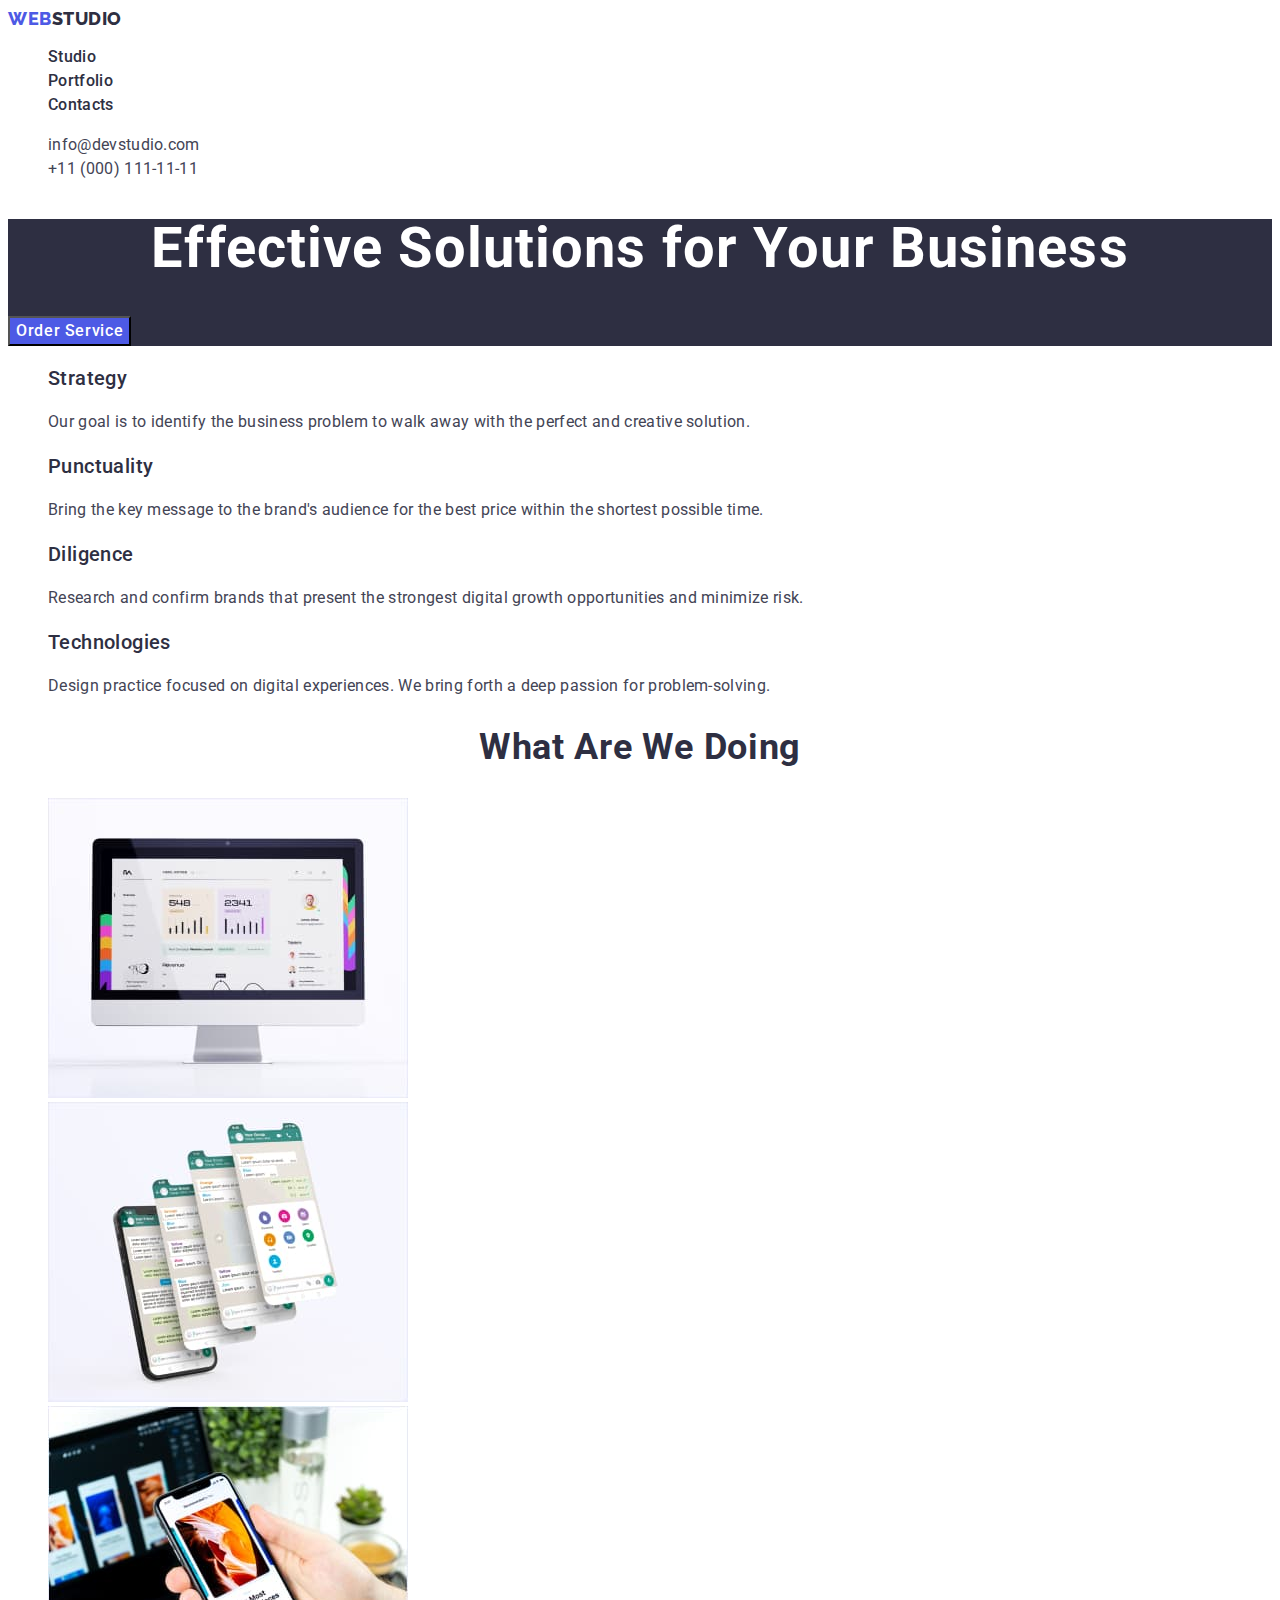
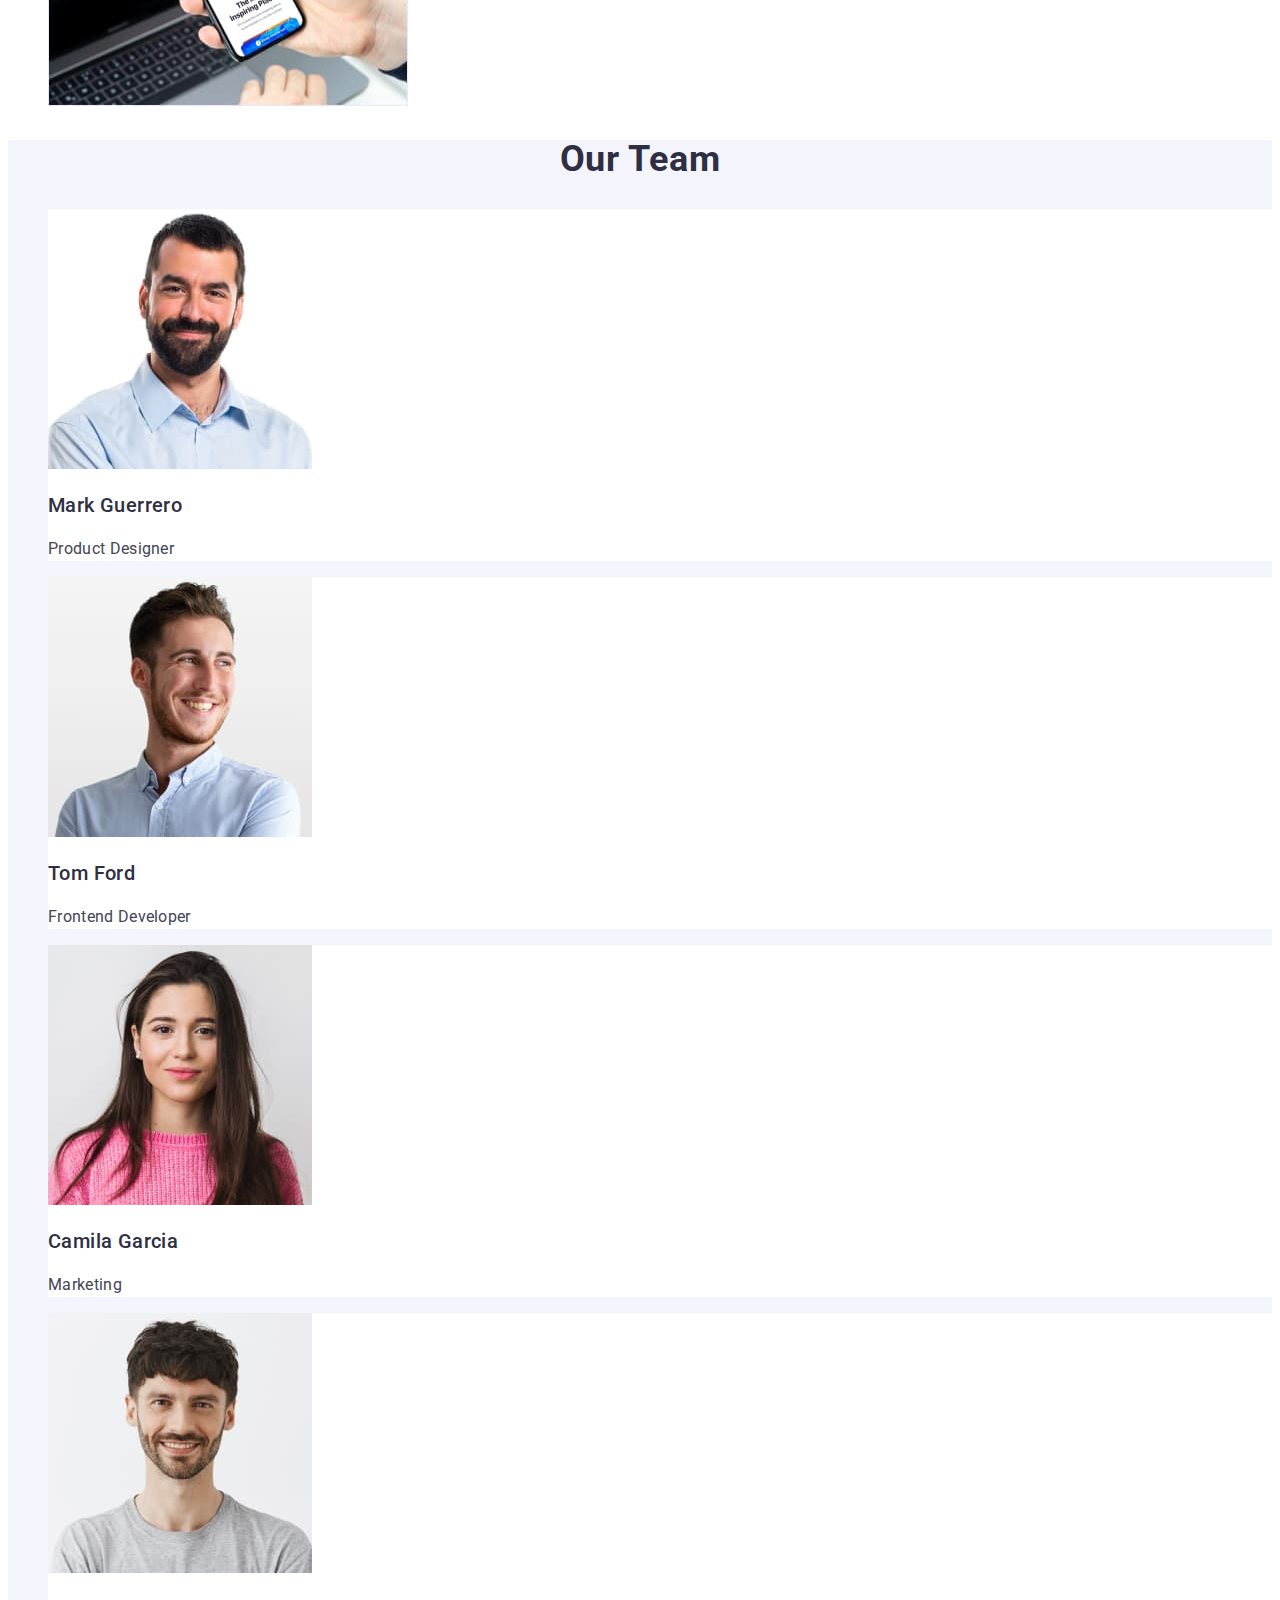
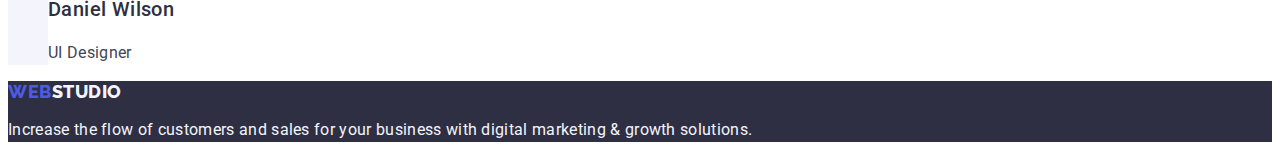
==== index.html @ f7722f1d "Initial commit" ====
<!DOCTYPE html>
<html lang="en">
  <head>
    <meta charset="UTF-8" />
    <meta http-equiv="X-UA-Compatible" content="IE=edge" />
    <meta name="viewport" content="width=device-width, initial-scale=1.0" />
    <title>Document</title>

    <link rel="preconnect" href="https://fonts.googleapis.com" />
    <link rel="preconnect" href="https://fonts.gstatic.com" crossorigin />
    <link
      href="https://fonts.googleapis.com/css2?family=Raleway:wght@800&family=Roboto:wght@400;500;700;900&display=swap"
      rel="stylesheet"
    />

    <link rel="stylesheet" href="./css/style.css" />
  </head>
  <body>
    <!-- header  -->
    <header>
      <nav>
        <!-- logo -->
        <a href="./index.html" class="logo link"
          >Web<span class="logo-header">Studio</span></a
        >
        <ul class="list">
          <li><a href="./index.html" class="menu-item link">Studio</a></li>
          <li>
            <a href="./portfolio.html" class="menu-item link">Portfolio</a>
          </li>
          <li><a href="" class="menu-item link">Contacts</a></li>
        </ul>
      </nav>
      <address class="adress">
        <ul class="list">
          <li class="adress-link">
            <a href="mailto:info@devstudio.com" class="adress-item link"
              >info@devstudio.com</a
            >
          </li>
          <li class="adress-link">
            <a href="tel:+110001111111" class="adress-item link"
              >+11 (000) 111-11-11</a
            >
          </li>
        </ul>
      </address>
    </header>
    <main>
      <!-- hero -->
      <section class="hero">
        <h1 class="hero-title">Effective Solutions for Your Business</h1>
        <button type="button" class="button hero-button">Order Service</button>
      </section>
      <!-- advantages -->
      <section>
        <h2 hidden class="advantages-title">advantages</h2>
        <ul class="list">
          <li class="adv-list-item">
            <h3 class="adv-title">Strategy</h3>
            <p class="adv-description">
              Our goal is to identify the business problem to walk away with the
              perfect and creative solution.
            </p>
          </li>
          <li class="adv-list-item">
            <h3 class="adv-title">Punctuality</h3>
            <p class="adv-description">
              Bring the key message to the brand's audience for the best price
              within the shortest possible time.
            </p>
          </li>
          <li class="adv-list-item">
            <h3 class="adv-title">Diligence</h3>
            <p class="adv-description">
              Research and confirm brands that present the strongest digital
              growth opportunities and minimize risk.
            </p>
          </li>
          <li class="adv-list-item">
            <h3 class="adv-title">Technologies</h3>
            <p class="adv-description">
              Design practice focused on digital experiences. We bring forth a
              deep passion for problem-solving.
            </p>
          </li>
        </ul>
      </section>
      <!-- work -->
      <section class="work">
        <h2 class="work-title">What are we doing</h2>
        <ul class="list">
          <li><img src="./images/monitor.jpg" alt="monitor" width="360" /></li>
          <li><img src="./images/phone.jpg" alt="phone" width="360" /></li>
          <li>
            <img
              src="./images/leptop-phone.jpg"
              alt="laptop with phone"
              width="360"
            />
          </li>
        </ul>
      </section>
      <!-- team -->
      <section class="team">
        <h2 class="team-title">Our Team</h2>
        <ul class="list">
          <li class="worker">
            <img
              src="./images/guerrero.jpg"
              alt="Product Designer"
              width="264"
            />
            <h3 class="worker-name">Mark Guerrero</h3>
            <p class="post">Product Designer</p>
          </li>
          <li class="worker">
            <img src="./images/ford.jpg" alt="Frontend Developer" width="264" />
            <h3 class="worker-name">Tom Ford</h3>
            <p class="post">Frontend Developer</p>
          </li>
          <li class="worker">
            <img src="./images/garcia.jpg" alt="Marketing" width="264" />
            <h3 class="worker-name">Camila Garcia</h3>
            <p class="post">Marketing</p>
          </li>
          <li class="worker">
            <img src="./images/wilson.jpg" alt="UI Designer" width="264" />
            <h3 class="worker-name">Daniel Wilson</h3>
            <p class="post">UI Designer</p>
          </li>
        </ul>
      </section>
    </main>
    <footer class="footer">
      <a href="./index.html" class="logo link"
        >Web<span class="logo-footer">Studio</span></a
      >
      <p class="footer-desc">
        Increase the flow of customers and sales for your business with digital
        marketing & growth solutions.
      </p>
    </footer>
  </body>
</html>
---- css/style.css ----
/* ----------- basic properties ---------------- */
:root {
  --primary-background-colour: #ffffff;
  --secondary-background-colour: #2e2f42;
  --section-background-colour: #f4f4fd;

  --secondery-text-colour: #2e2f42;

  --white-text-colour: #ffffff;
  --footer-text-colour: #f4f4fd;

  --button-colour: #4d5ae5;
  --accent-colour: #404bbf;
}

body {
  font-family: 'Roboto', sans-serif;
  background-color: var(--primary-background-colour);
  color: #434455;
}
/* ----------- components --------- */
.list {
  list-style: none;
}

.button {
  cursor: pointer;
}

.work-title,
.team-title {
  font-weight: 700;
  font-size: 36px;
  line-height: 1.11;
  letter-spacing: 0.02em;
  text-transform: capitalize;
  text-align: center;

  color: var(--secondery-text-colour);
}
.worker {
  background-color: var(--primary-background-colour);
}

.worker-name,
.name-working {
  font-weight: 500;
  font-size: 20px;
  line-height: 1.2;
  letter-spacing: 0.02em;

  color: var(--secondery-text-colour);
}
.post,
.category-working {
  font-size: 16px;
  line-height: 1.5;
  letter-spacing: 0.02em;
}

/* ----------- header ------------ */

.logo {
  font-family: 'Raleway', sans-serif;
  font-weight: 800;
  font-size: 18px;
  line-height: 1.17;
  letter-spacing: 0.03em;
  text-transform: uppercase;

  color: var(--secondery-text-colour);

  color: var(--button-colour);
}

.link {
  text-decoration: none;
}
.logo-header {
  color: var(--secondery-text-colour);
}

.menu-item {
  font-weight: 500;
  font-size: 16px;
  line-height: 1.5;

  letter-spacing: 0.02em;
  color: var(--secondery-text-colour);
}

.menu-item:hover,
.menu-item:focus {
  color: var(--accent-colour);
}

.adress {
  font-style: normal;
}
.adress-item {
  font-weight: 400;
  font-size: 16px;
  line-height: 1.5;
  letter-spacing: 0.02em;

  color: inherit;
}

.adress-item:hover,
.adress-item:focus {
  color: var(--accent-colour);
}

/* ---------- hero -------------- */
.hero {
  background-color: var(--secondary-background-colour);
}

.hero-title {
  font-weight: 700;
  font-size: 56px;
  line-height: 1.07;
  letter-spacing: 0.02em;
  text-align: center;

  color: var(--white-text-colour);
}
.hero-button:hover,
.hero-button:focus {
  background-color: var(--accent-colour);
}
.hero-button {
  font-family: 'Roboto', sans-serif;
  font-weight: 500;
  font-size: 16px;
  line-height: 1.5;
  letter-spacing: 0.04em;

  color: var(--white-text-colour);
  background-color: var(--button-colour);
}
/* ---------- advantages-------- */
.adv-title {
  font-weight: 500;
  font-size: 20px;
  line-height: 1.2;
  letter-spacing: 0.02em;

  color: var(--secondery-text-colour);
}
.adv-description {
  font-size: 16px;
  line-height: 1.5;
  letter-spacing: 0.02em;
}
/* ---------- our team ----------- */
.team {
  background-color: var(--section-background-colour);
}

/* --------- footer --------- */
.footer {
  background-color: var(--secondary-background-colour);
}
.logo-footer {
  color: var(--footer-text-colour);
}
.footer-desc {
  font-size: 16px;
  line-height: 1.5;
  letter-spacing: 0.02em;

  color: var(--footer-text-colour);
}

/* =========== PORTFOLIO ============= */

/* ---------- filter -------------- */
.filter-button {
  font-family: 'Roboto', sans-serif;
  font-style: normal;
  font-weight: 500;
  font-size: 16px;
  line-height: 1.5;
  letter-spacing: 0.04em;

  color: var(--button-colour);
  background-color: var(--section-background-colour);
}
.filter-button:hover,
.filter-button:focus {
  color: var(--white-text-colour);
  background-color: var(--accent-colour);
}
/* ----------- application ------------ */
.category-working {
  color: #434455;
}
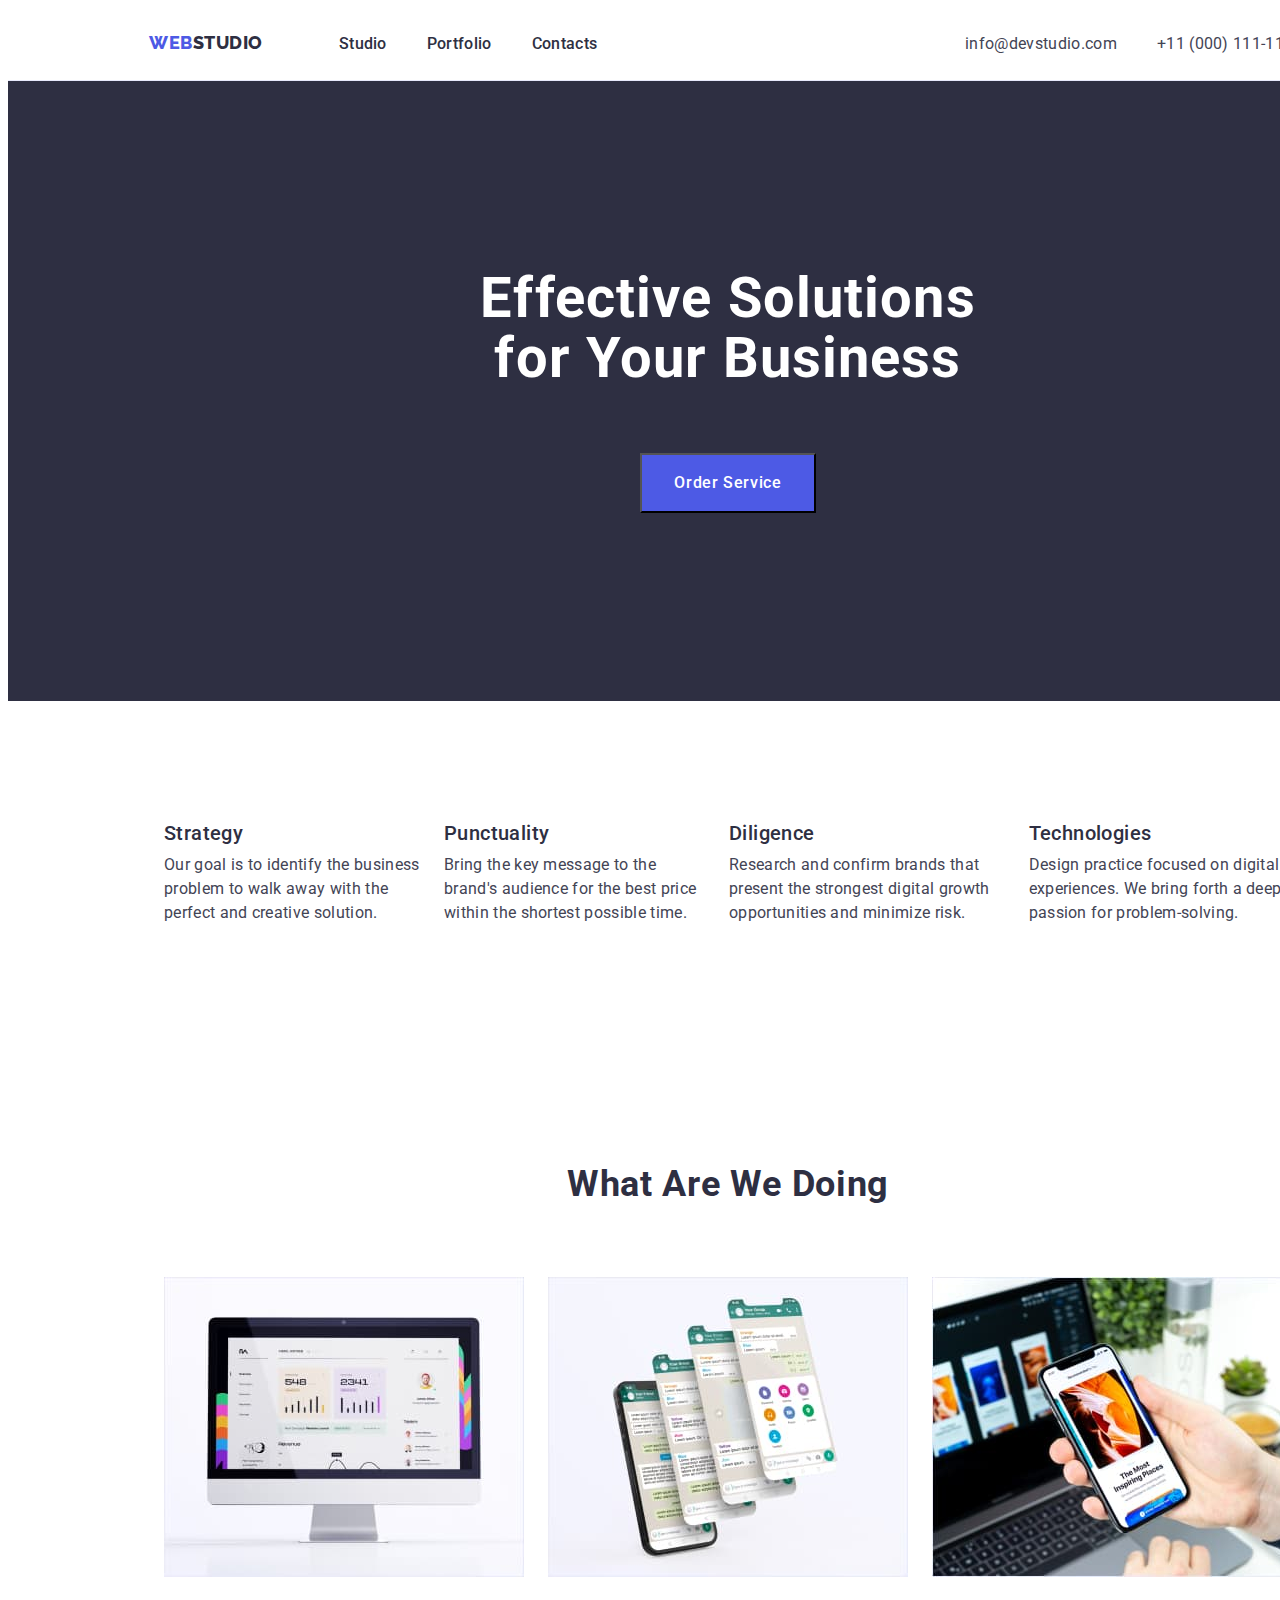
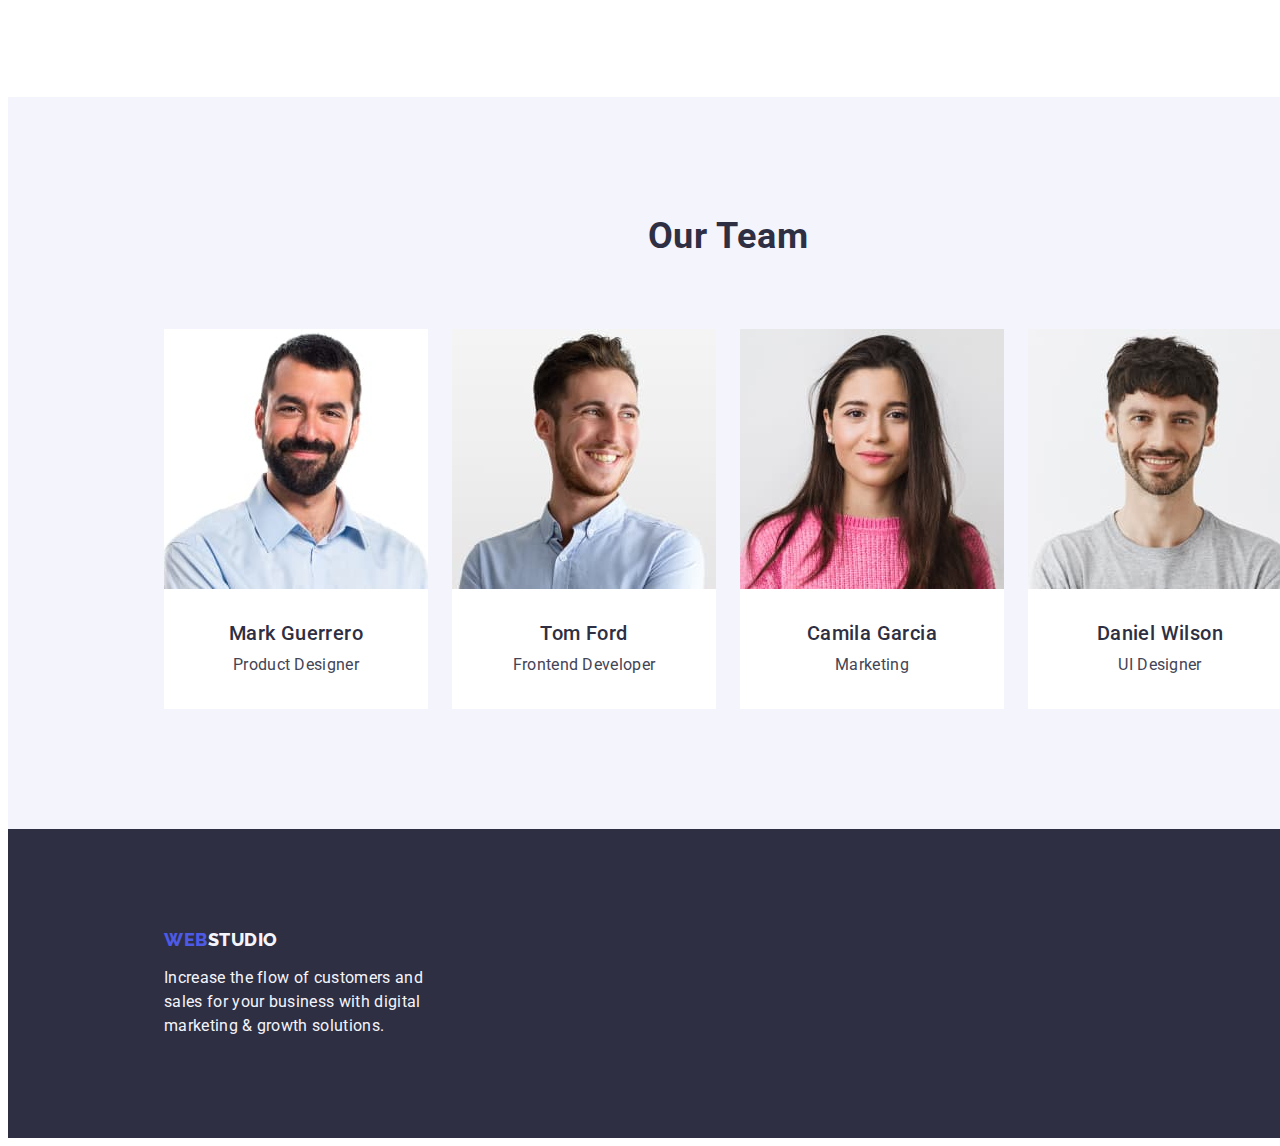
==== commit 6ad9b536: "add css" ====
--- a/index.html
+++ b/index.html
@@ -15,131 +15,167 @@
 
     <link rel="stylesheet" href="./css/style.css" />
   </head>
-  <body>
+  <body class="wrapper">
     <!-- header  -->
-    <header>
-      <nav>
-        <!-- logo -->
-        <a href="./index.html" class="logo link"
-          >Web<span class="logo-header">Studio</span></a
-        >
-        <ul class="list">
-          <li><a href="./index.html" class="menu-item link">Studio</a></li>
-          <li>
-            <a href="./portfolio.html" class="menu-item link">Portfolio</a>
-          </li>
-          <li><a href="" class="menu-item link">Contacts</a></li>
-        </ul>
-      </nav>
-      <address class="adress">
-        <ul class="list">
-          <li class="adress-link">
-            <a href="mailto:info@devstudio.com" class="adress-item link"
-              >info@devstudio.com</a
-            >
-          </li>
-          <li class="adress-link">
-            <a href="tel:+110001111111" class="adress-item link"
-              >+11 (000) 111-11-11</a
-            >
-          </li>
-        </ul>
-      </address>
+    <header class="header-box">
+      <div class="container transform">
+        <nav class="transform">
+          <!-- logo -->
+          <a href="./index.html" class="logo link"
+            >Web<span class="logo-header">Studio</span></a
+          >
+
+          <ul class="list transform">
+            <li class="menu-link">
+              <a href="./index.html" class="menu-item link">Studio</a>
+            </li>
+            <li class="menu-link">
+              <a href="./portfolio.html" class="menu-item link">Portfolio</a>
+            </li>
+            <li class="menu-link">
+              <a href="" class="menu-item link">Contacts</a>
+            </li>
+          </ul>
+        </nav>
+        <address class="adress">
+          <ul class="list transform">
+            <li class="adress-link">
+              <a href="mailto:info@devstudio.com" class="adress-item link"
+                >info@devstudio.com</a
+              >
+            </li>
+            <li class="adress-link">
+              <a href="tel:+110001111111" class="adress-item link"
+                >+11 (000) 111-11-11</a
+              >
+            </li>
+          </ul>
+        </address>
+      </div>
     </header>
     <main>
       <!-- hero -->
       <section class="hero">
-        <h1 class="hero-title">Effective Solutions for Your Business</h1>
-        <button type="button" class="button hero-button">Order Service</button>
+        <div class="hero-box">
+          <h1 class="hero-title">Effective Solutions for Your Business</h1>
+          <button type="button" class="button hero-button">
+            Order Service
+          </button>
+        </div>
       </section>
       <!-- advantages -->
-      <section>
-        <h2 hidden class="advantages-title">advantages</h2>
-        <ul class="list">
-          <li class="adv-list-item">
-            <h3 class="adv-title">Strategy</h3>
-            <p class="adv-description">
-              Our goal is to identify the business problem to walk away with the
-              perfect and creative solution.
-            </p>
-          </li>
-          <li class="adv-list-item">
-            <h3 class="adv-title">Punctuality</h3>
-            <p class="adv-description">
-              Bring the key message to the brand's audience for the best price
-              within the shortest possible time.
-            </p>
-          </li>
-          <li class="adv-list-item">
-            <h3 class="adv-title">Diligence</h3>
-            <p class="adv-description">
-              Research and confirm brands that present the strongest digital
-              growth opportunities and minimize risk.
-            </p>
-          </li>
-          <li class="adv-list-item">
-            <h3 class="adv-title">Technologies</h3>
-            <p class="adv-description">
-              Design practice focused on digital experiences. We bring forth a
-              deep passion for problem-solving.
-            </p>
-          </li>
-        </ul>
+      <section class="section">
+        <div class="container adv">
+          <h2 hidden class="advantages-title">advantages</h2>
+          <ul class="list">
+            <li class="adv-list-item">
+              <h3 class="adv-title">Strategy</h3>
+              <p class="adv-description">
+                Our goal is to identify the business problem to walk away with
+                the perfect and creative solution.
+              </p>
+            </li>
+            <li class="adv-list-item">
+              <h3 class="adv-title">Punctuality</h3>
+              <p class="adv-description">
+                Bring the key message to the brand's audience for the best price
+                within the shortest possible time.
+              </p>
+            </li>
+            <li class="adv-list-item">
+              <h3 class="adv-title">Diligence</h3>
+              <p class="adv-description">
+                Research and confirm brands that present the strongest digital
+                growth opportunities and minimize risk.
+              </p>
+            </li>
+            <li class="adv-list-item">
+              <h3 class="adv-title">Technologies</h3>
+              <p class="adv-description">
+                Design practice focused on digital experiences. We bring forth a
+                deep passion for problem-solving.
+              </p>
+            </li>
+          </ul>
+        </div>
       </section>
       <!-- work -->
-      <section class="work">
-        <h2 class="work-title">What are we doing</h2>
-        <ul class="list">
-          <li><img src="./images/monitor.jpg" alt="monitor" width="360" /></li>
-          <li><img src="./images/phone.jpg" alt="phone" width="360" /></li>
-          <li>
-            <img
-              src="./images/leptop-phone.jpg"
-              alt="laptop with phone"
-              width="360"
-            />
-          </li>
-        </ul>
+      <section class="work section">
+        <div class="container">
+          <h2 class="work-title">What are we doing</h2>
+          <ul class="list transform">
+            <li class="work-item">
+              <img src="./images/monitor.jpg" alt="monitor" width="360" />
+            </li>
+            <li class="work-item">
+              <img src="./images/phone.jpg" alt="phone" width="360" />
+            </li>
+            <li class="work-item">
+              <img
+                src="./images/leptop-phone.jpg"
+                alt="laptop with phone"
+                width="360"
+              />
+            </li>
+          </ul>
+        </div>
       </section>
       <!-- team -->
-      <section class="team">
-        <h2 class="team-title">Our Team</h2>
-        <ul class="list">
-          <li class="worker">
-            <img
-              src="./images/guerrero.jpg"
-              alt="Product Designer"
-              width="264"
-            />
-            <h3 class="worker-name">Mark Guerrero</h3>
-            <p class="post">Product Designer</p>
-          </li>
-          <li class="worker">
-            <img src="./images/ford.jpg" alt="Frontend Developer" width="264" />
-            <h3 class="worker-name">Tom Ford</h3>
-            <p class="post">Frontend Developer</p>
-          </li>
-          <li class="worker">
-            <img src="./images/garcia.jpg" alt="Marketing" width="264" />
-            <h3 class="worker-name">Camila Garcia</h3>
-            <p class="post">Marketing</p>
-          </li>
-          <li class="worker">
-            <img src="./images/wilson.jpg" alt="UI Designer" width="264" />
-            <h3 class="worker-name">Daniel Wilson</h3>
-            <p class="post">UI Designer</p>
-          </li>
-        </ul>
+      <section class="team section">
+        <div class="container">
+          <h2 class="team-title">Our Team</h2>
+          <ul class="list transform">
+            <li class="worker">
+              <img
+                src="./images/guerrero.jpg"
+                alt="Product Designer"
+                width="264"
+              />
+              <div class="worker-box">
+                <h3 class="worker-name">Mark Guerrero</h3>
+                <p class="post">Product Designer</p>
+              </div>
+            </li>
+            <li class="worker">
+              <img
+                src="./images/ford.jpg"
+                alt="Frontend Developer"
+                width="264"
+              />
+              <div class="worker-box">
+                <h3 class="worker-name">Tom Ford</h3>
+                <p class="post">Frontend Developer</p>
+              </div>
+            </li>
+            <li class="worker">
+              <img src="./images/garcia.jpg" alt="Marketing" width="264" />
+              <div class="worker-box">
+                <h3 class="worker-name">Camila Garcia</h3>
+                <p class="post">Marketing</p>
+              </div>
+            </li>
+            <li class="worker">
+              <img src="./images/wilson.jpg" alt="UI Designer" width="264" />
+              <div class="worker-box">
+                <h3 class="worker-name">Daniel Wilson</h3>
+                <p class="post">UI Designer</p>
+              </div>
+            </li>
+          </ul>
+        </div>
       </section>
     </main>
+    <!-- footer -->
     <footer class="footer">
-      <a href="./index.html" class="logo link"
-        >Web<span class="logo-footer">Studio</span></a
-      >
-      <p class="footer-desc">
-        Increase the flow of customers and sales for your business with digital
-        marketing & growth solutions.
-      </p>
+      <div class="footer-box">
+        <a href="./index.html" class="logo link"
+          >Web<span class="logo-footer">Studio</span></a
+        >
+        <p class="footer-desc">
+          Increase the flow of customers and sales for your business with
+          digital marketing & growth solutions.
+        </p>
+      </div>
     </footer>
   </body>
 </html>
--- a/css/style.css
+++ b/css/style.css
@@ -1,16 +1,20 @@
 /* ----------- basic properties ---------------- */
 :root {
+  /* fon color */
   --primary-background-colour: #ffffff;
   --secondary-background-colour: #2e2f42;
   --section-background-colour: #f4f4fd;
 
+  /* text color */
   --secondery-text-colour: #2e2f42;
-
   --white-text-colour: #ffffff;
   --footer-text-colour: #f4f4fd;
 
+  /* button color */
   --button-colour: #4d5ae5;
   --accent-colour: #404bbf;
+
+  --border-color: #e7e9fc;
 }
 
 body {
@@ -18,9 +22,32 @@
   background-color: var(--primary-background-colour);
   color: #434455;
 }
+
+*,
+*::after,
+::before {
+  box-sizing: border-box;
+
+  /* outline: 2px solid coral; */
+}
+
 /* ----------- components --------- */
+h1,
+h2,
+h3,
+p {
+  margin: 0;
+}
 .list {
   list-style: none;
+  padding: 0;
+  margin: 0;
+}
+img {
+  display: block;
+}
+.section {
+  padding: 120px 0;
 }
 
 .button {
@@ -37,6 +64,8 @@
   text-align: center;
 
   color: var(--secondery-text-colour);
+
+  margin-bottom: 72px;
 }
 .worker {
   background-color: var(--primary-background-colour);
@@ -51,6 +80,14 @@
 
   color: var(--secondery-text-colour);
 }
+
+.work-item:not(:last-child),
+.adv-list-item:not(:last-child),
+.worker:not(:last-child),
+.filter-item:not(:last-child) {
+  margin-right: 24px;
+}
+
 .post,
 .category-working {
   font-size: 16px;
@@ -58,7 +95,26 @@
   letter-spacing: 0.02em;
 }
 
+.container {
+  margin: 0 auto;
+  max-width: 1158px;
+  padding: 0 15px;
+}
+
+.wrapper {
+  width: 1440px;
+}
+
+.transform {
+  display: flex;
+
+  flex-wrap: wrap;
+}
+
 /* ----------- header ------------ */
+.header-box > .container {
+  padding: 24px 0;
+}
 
 .logo {
   font-family: 'Raleway', sans-serif;
@@ -111,9 +167,19 @@
   color: var(--accent-colour);
 }
 
+/* frame */
+.header-box {
+  border-bottom: solid 1px var(--border-color);
+}
 /* ---------- hero -------------- */
+
 .hero {
   background-color: var(--secondary-background-colour);
+
+  padding: 188px 472px;
+}
+.hero-box {
+  text-align: center;
 }
 
 .hero-title {
@@ -121,10 +187,10 @@
   font-size: 56px;
   line-height: 1.07;
   letter-spacing: 0.02em;
-  text-align: center;
 
   color: var(--white-text-colour);
 }
+
 .hero-button:hover,
 .hero-button:focus {
   background-color: var(--accent-colour);
@@ -138,6 +204,9 @@
 
   color: var(--white-text-colour);
   background-color: var(--button-colour);
+
+  padding: 16px 32px;
+  margin-top: 64px;
 }
 /* ---------- advantages-------- */
 .adv-title {
@@ -147,30 +216,75 @@
   letter-spacing: 0.02em;
 
   color: var(--secondery-text-colour);
+
+  margin-bottom: 8px;
 }
 .adv-description {
   font-size: 16px;
   line-height: 1.5;
   letter-spacing: 0.02em;
 }
+
+.adv > .list {
+  display: flex;
+}
+
+.adv-list-item {
+  flex-wrap: wrap;
+}
+
+/* ----------- work -------------- */
+
 /* ---------- our team ----------- */
 .team {
   background-color: var(--section-background-colour);
 }
 
+.worker-box {
+  text-align: center;
+  padding: 32px 16px;
+}
+.worker-name {
+  margin-bottom: 8px;
+}
+
 /* --------- footer --------- */
 .footer {
   background-color: var(--secondary-background-colour);
 }
+.footer-box {
+  padding-top: 100px;
+  padding-right: 1020px;
+  padding-bottom: 100px;
+  padding-left: 156px;
+}
+
 .logo-footer {
   color: var(--footer-text-colour);
 }
+.footer-box > .logo {
+  display: block;
+  margin-bottom: 16px;
+}
 .footer-desc {
   font-size: 16px;
   line-height: 1.5;
   letter-spacing: 0.02em;
 
   color: var(--footer-text-colour);
+}
+.header-box .logo {
+  margin-right: 76px;
+}
+.menu-link:not(:last-child) {
+  margin-right: 40px;
+}
+/* adress */
+.adress {
+  margin-left: auto;
+}
+.adress-link:nth-child(1) {
+  margin-right: 40px;
 }
 
 /* =========== PORTFOLIO ============= */
@@ -192,7 +306,43 @@
   color: var(--white-text-colour);
   background-color: var(--accent-colour);
 }
+.filter-button {
+  padding: 12px 24px;
+}
+.filter-box {
+  display: flex;
+  padding: 96px 0 72px 0;
+
+  justify-content: center;
+}
+.filter-box > .list {
+  display: flex;
+}
+
 /* ----------- application ------------ */
+
 .category-working {
   color: #434455;
 }
+
+.card-box {
+  flex-basis: calc(100% / 3);
+}
+.app-cards:not(:nth-child(3n)) {
+  margin-right: 24px;
+}
+.app-cards:not(:nth-last-child(-n + 3)) {
+  margin-bottom: 48px;
+}
+.app-cards {
+  width: 360px;
+}
+.card-content {
+  padding-top: 32px;
+  padding-bottom: 32px;
+  padding-left: 16px;
+  padding: 0 -1px;
+}
+.name-working {
+  margin-bottom: 8px;
+}
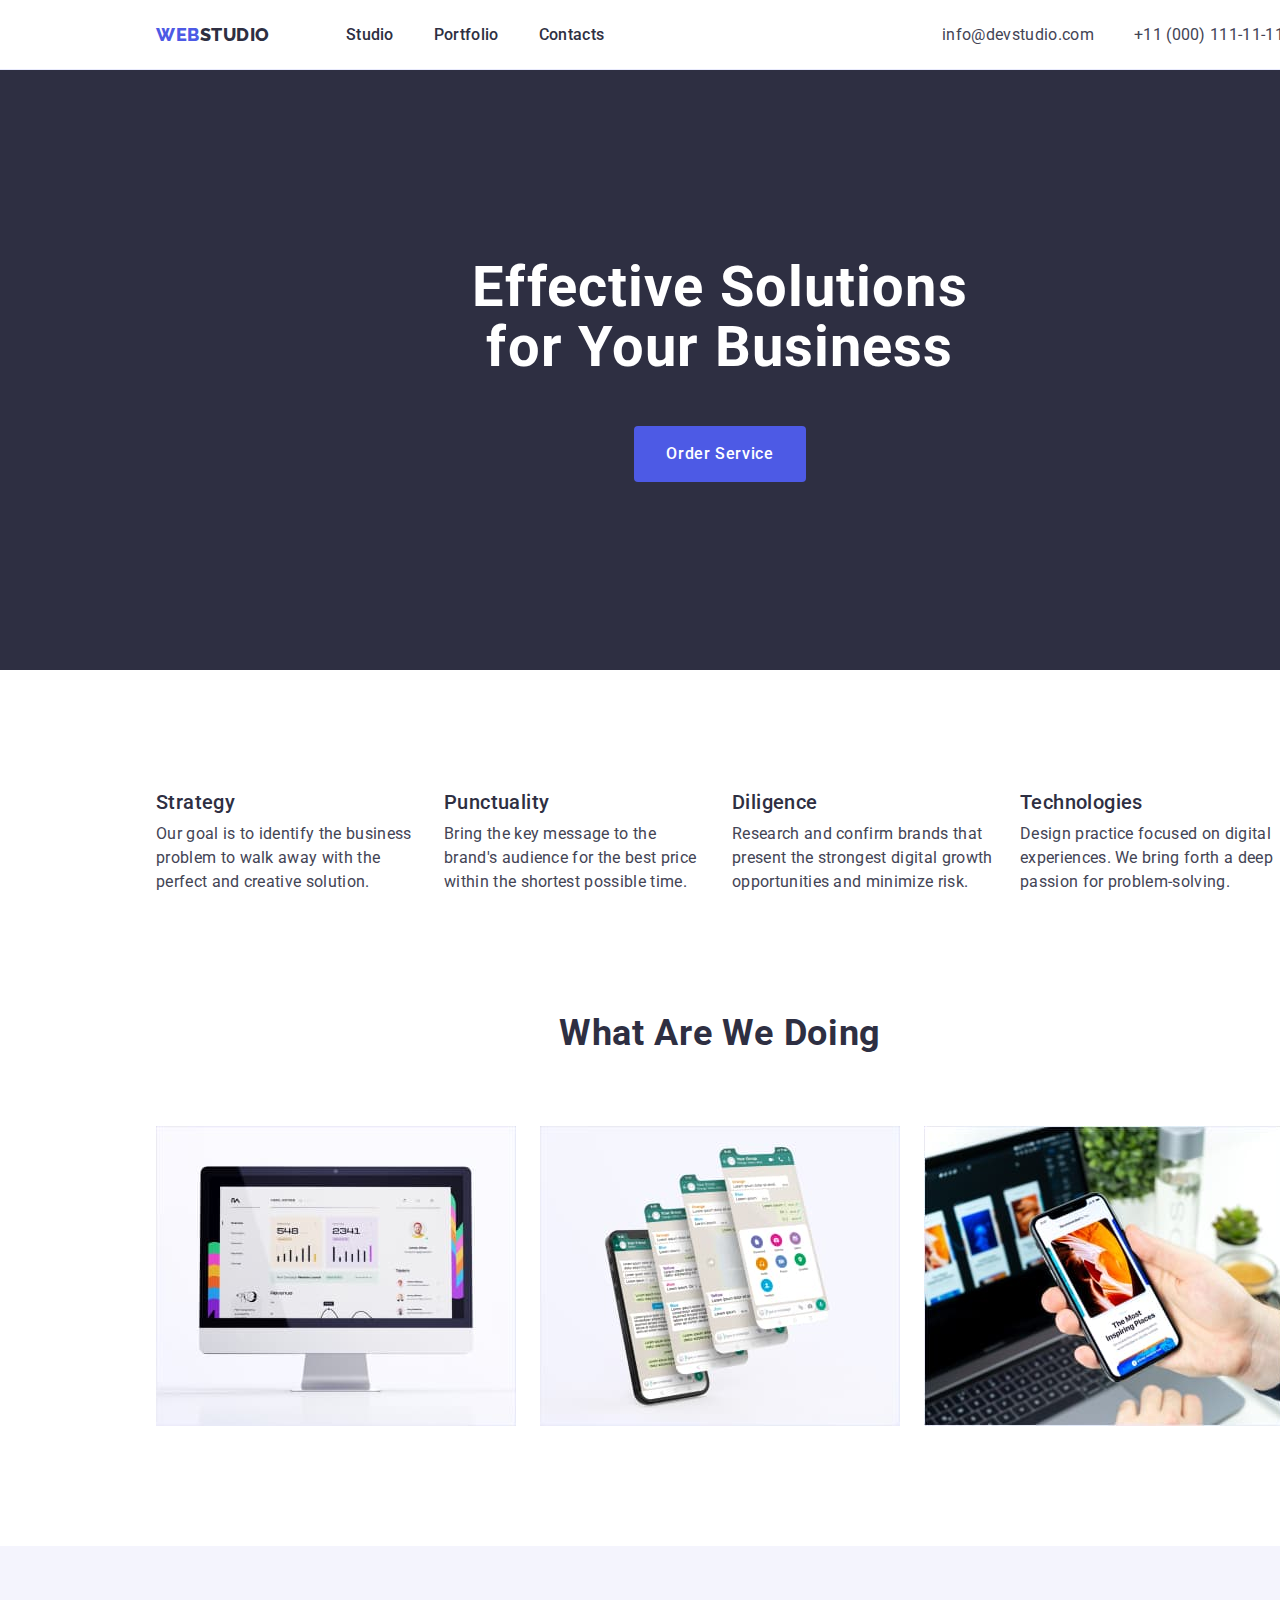
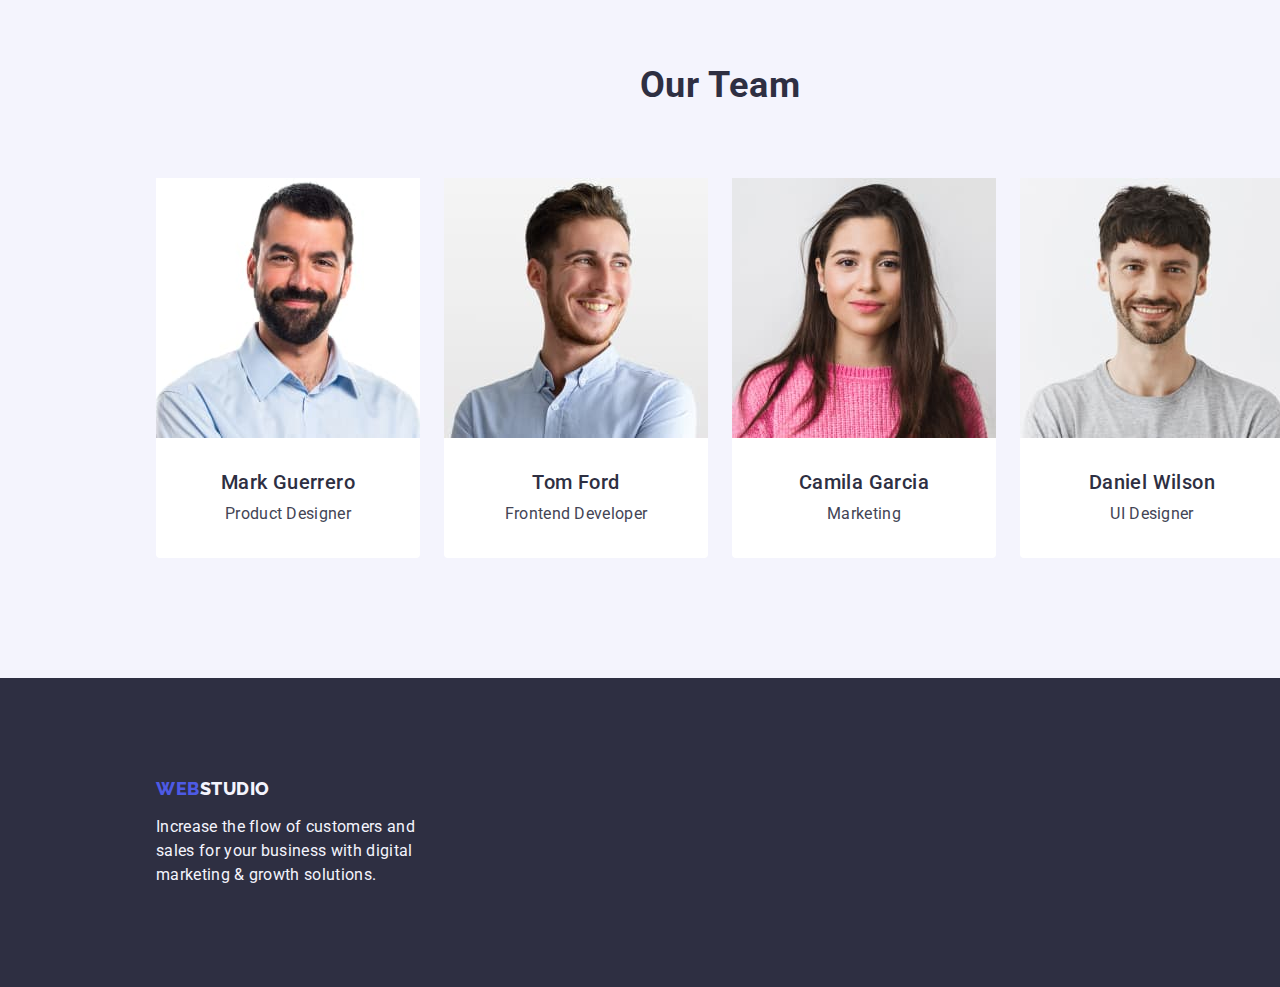
==== commit e11a63a6: "all section" ====
--- a/index.html
+++ b/index.html
@@ -5,6 +5,11 @@
     <meta http-equiv="X-UA-Compatible" content="IE=edge" />
     <meta name="viewport" content="width=device-width, initial-scale=1.0" />
     <title>Document</title>
+    <!-- modern-normolize -->
+    <link
+      rel="stylesheet"
+      href="https://cdnjs.cloudflare.com/ajax/libs/modern-normalize/1.1.0/modern-normalize.min.css"
+    />
 
     <link rel="preconnect" href="https://fonts.googleapis.com" />
     <link rel="preconnect" href="https://fonts.gstatic.com" crossorigin />
@@ -21,7 +26,7 @@
       <div class="container transform">
         <nav class="transform">
           <!-- logo -->
-          <a href="./index.html" class="logo link"
+          <a href="./index.html" class="logo link link-header"
             >Web<span class="logo-header">Studio</span></a
           >
 
@@ -56,7 +61,7 @@
     <main>
       <!-- hero -->
       <section class="hero">
-        <div class="hero-box">
+        <div class="hero-box container">
           <h1 class="hero-title">Effective Solutions for Your Business</h1>
           <button type="button" class="button hero-button">
             Order Service
@@ -124,7 +129,7 @@
       <section class="team section">
         <div class="container">
           <h2 class="team-title">Our Team</h2>
-          <ul class="list transform">
+          <ul class="list list-worker">
             <li class="worker">
               <img
                 src="./images/guerrero.jpg"
@@ -167,8 +172,8 @@
     </main>
     <!-- footer -->
     <footer class="footer">
-      <div class="footer-box">
-        <a href="./index.html" class="logo link"
+      <div class="footer-box container">
+        <a href="./index.html" class="logo link link-footer"
           >Web<span class="logo-footer">Studio</span></a
         >
         <p class="footer-desc">
--- a/css/style.css
+++ b/css/style.css
@@ -24,12 +24,9 @@
 }
 
 *,
-*::after,
-::before {
-  box-sizing: border-box;
 
   /* outline: 2px solid coral; */
-}
+
 
 /* ----------- components --------- */
 h1,
@@ -52,6 +49,7 @@
 
 .button {
   cursor: pointer;
+  border-radius: 4px;
 }
 
 .work-title,
@@ -67,9 +65,6 @@
 
   margin-bottom: 72px;
 }
-.worker {
-  background-color: var(--primary-background-colour);
-}
 
 .worker-name,
 .name-working {
@@ -107,14 +102,12 @@
 
 .transform {
   display: flex;
-
   flex-wrap: wrap;
+
+  align-items: center;
 }
 
 /* ----------- header ------------ */
-.header-box > .container {
-  padding: 24px 0;
-}
 
 .logo {
   font-family: 'Raleway', sans-serif;
@@ -132,6 +125,9 @@
 .link {
   text-decoration: none;
 }
+.link-header {
+  padding: 24px 0;
+}
 .logo-header {
   color: var(--secondery-text-colour);
 }
@@ -149,6 +145,13 @@
 .menu-item:focus {
   color: var(--accent-colour);
 }
+/* adress */
+.adress {
+  margin-left: auto;
+}
+.adress-link:nth-child(1) {
+  margin-right: 40px;
+}
 
 .adress {
   font-style: normal;
@@ -176,7 +179,7 @@
 .hero {
   background-color: var(--secondary-background-colour);
 
-  padding: 188px 472px;
+  padding: 188px 0;
 }
 .hero-box {
   text-align: center;
@@ -189,6 +192,9 @@
   letter-spacing: 0.02em;
 
   color: var(--white-text-colour);
+
+  max-width: 496px;
+  margin: 0 auto;
 }
 
 .hero-button:hover,
@@ -205,8 +211,15 @@
   color: var(--white-text-colour);
   background-color: var(--button-colour);
 
+  display: block;
+  margin: 0 auto;
+  margin-top: 48px;
   padding: 16px 32px;
-  margin-top: 64px;
+
+  min-width: 169px;
+  height: 56px;
+
+  border: none;
 }
 /* ---------- advantages-------- */
 .adv-title {
@@ -230,20 +243,31 @@
 }
 
 .adv-list-item {
-  flex-wrap: wrap;
+  flex-basis: calc((100% - 3 * 24px));
 }
 
 /* ----------- work -------------- */
-
+.work {
+  margin-top: -120px;
+}
 /* ---------- our team ----------- */
 .team {
   background-color: var(--section-background-colour);
 }
+.list-worker {
+  display: flex;
+}
 
 .worker-box {
   text-align: center;
   padding: 32px 16px;
 }
+.worker {
+  background-color: var(--primary-background-colour);
+
+  border-radius: 0 0 4px 4px;
+}
+
 .worker-name {
   margin-bottom: 8px;
 }
@@ -253,12 +277,9 @@
   background-color: var(--secondary-background-colour);
 }
 .footer-box {
-  padding-top: 100px;
-  padding-right: 1020px;
-  padding-bottom: 100px;
-  padding-left: 156px;
-}
-
+  padding: 100px 0;
+  padding-left: 15px;
+}
 .logo-footer {
   color: var(--footer-text-colour);
 }
@@ -272,6 +293,7 @@
   letter-spacing: 0.02em;
 
   color: var(--footer-text-colour);
+  max-width: 264px;
 }
 .header-box .logo {
   margin-right: 76px;
@@ -279,12 +301,8 @@
 .menu-link:not(:last-child) {
   margin-right: 40px;
 }
-/* adress */
-.adress {
-  margin-left: auto;
-}
-.adress-link:nth-child(1) {
-  margin-right: 40px;
+.link-footer {
+  display: inline-block;
 }
 
 /* =========== PORTFOLIO ============= */
@@ -300,6 +318,8 @@
 
   color: var(--button-colour);
   background-color: var(--section-background-colour);
+
+  border: solid var(--border-color);
 }
 .filter-button:hover,
 .filter-button:focus {
@@ -312,6 +332,7 @@
 .filter-box {
   display: flex;
   padding: 96px 0 72px 0;
+  margin-top: -120px;
 
   justify-content: center;
 }
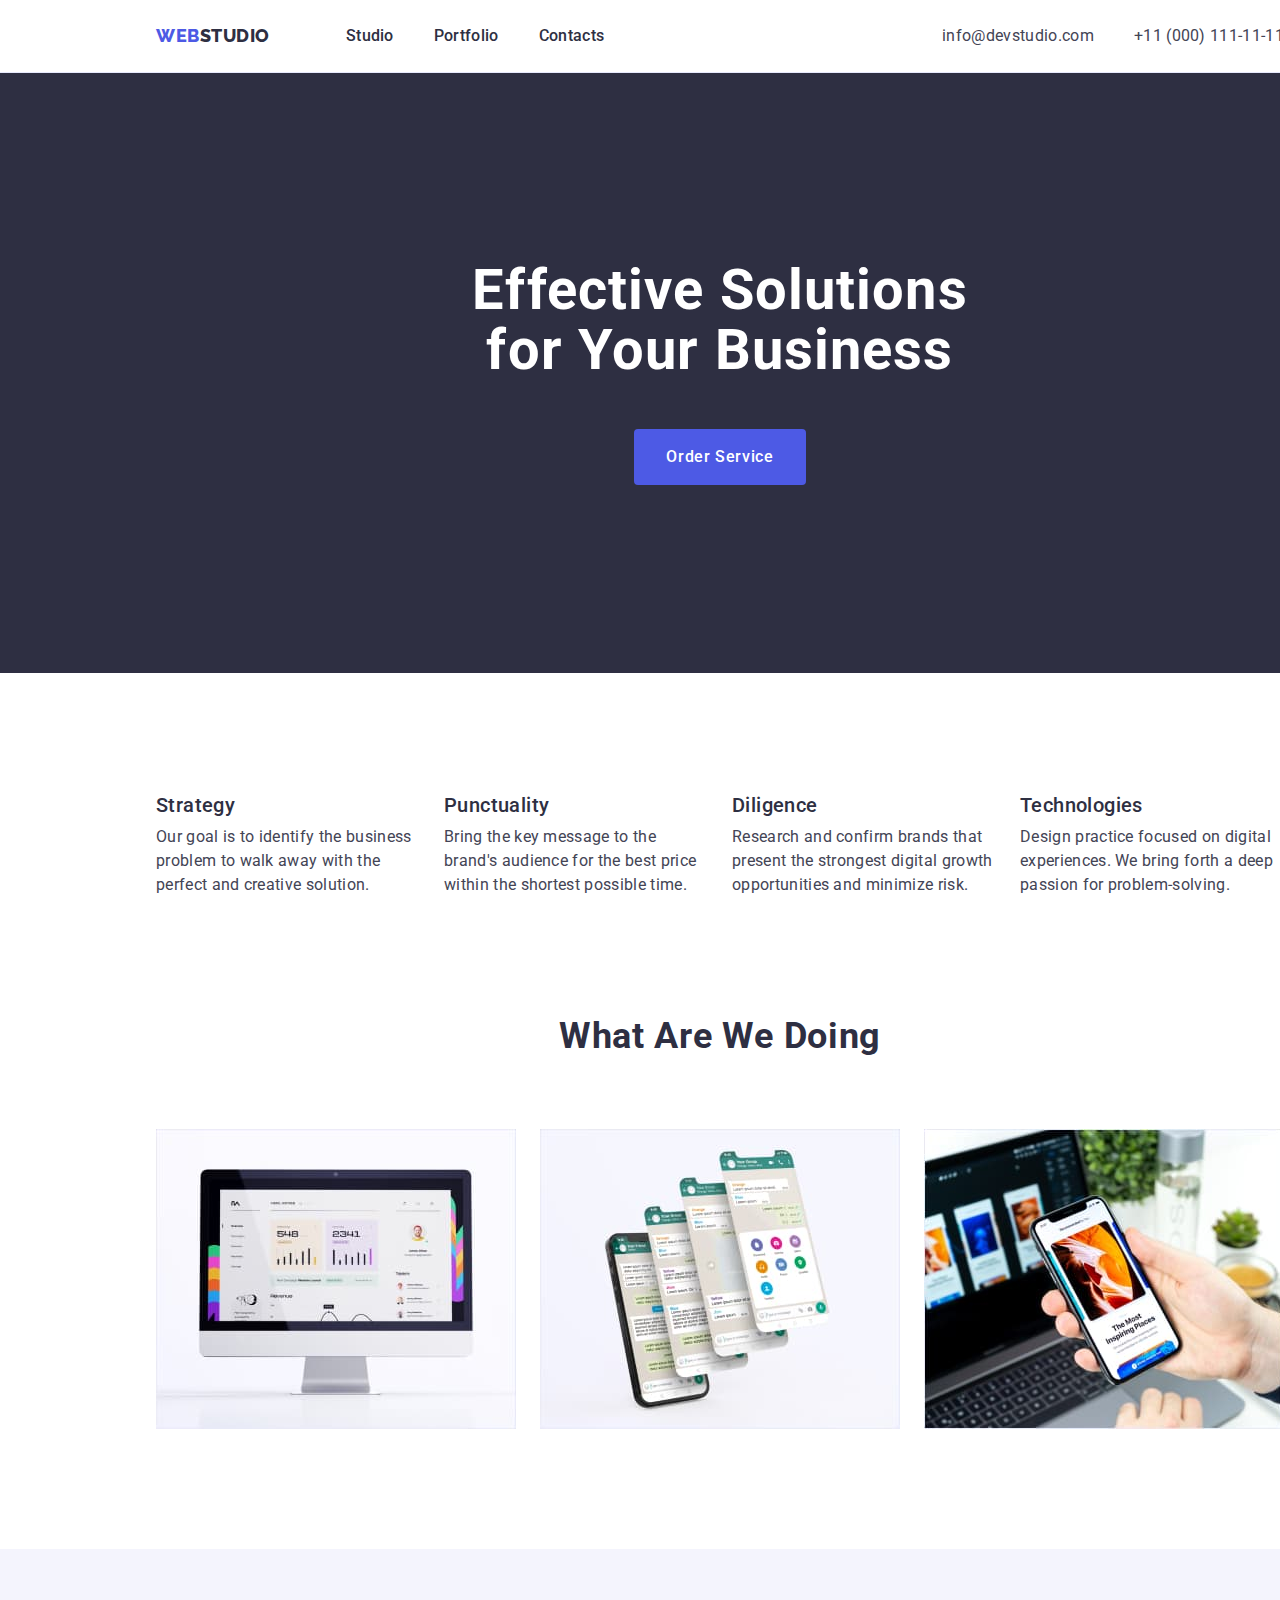
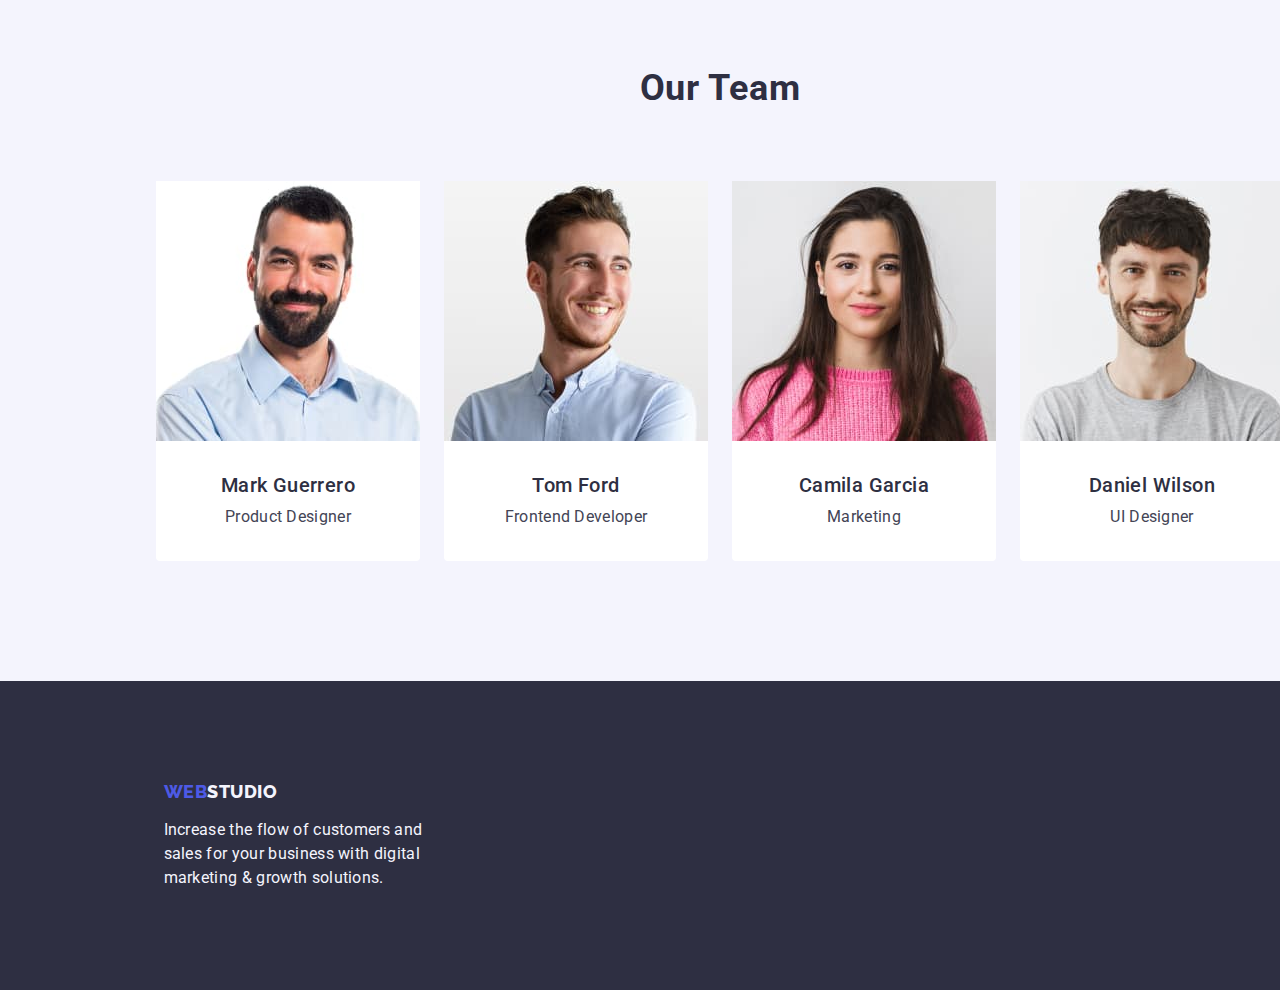
==== commit 1a31fee7: "revision index header footer" ====
--- a/index.html
+++ b/index.html
@@ -26,7 +26,7 @@
       <div class="container transform">
         <nav class="transform">
           <!-- logo -->
-          <a href="./index.html" class="logo link link-header"
+          <a href="./index.html" class="logo link"
             >Web<span class="logo-header">Studio</span></a
           >
 
@@ -105,7 +105,7 @@
         </div>
       </section>
       <!-- work -->
-      <section class="work section">
+      <section class="work-section">
         <div class="container">
           <h2 class="work-title">What are we doing</h2>
           <ul class="list transform">
@@ -173,7 +173,7 @@
     <!-- footer -->
     <footer class="footer">
       <div class="footer-box container">
-        <a href="./index.html" class="logo link link-footer"
+        <a href="./index.html" class="logo link"
           >Web<span class="logo-footer">Studio</span></a
         >
         <p class="footer-desc">
--- a/css/style.css
+++ b/css/style.css
@@ -125,9 +125,7 @@
 .link {
   text-decoration: none;
 }
-.link-header {
-  padding: 24px 0;
-}
+
 .logo-header {
   color: var(--secondery-text-colour);
 }
@@ -172,6 +170,7 @@
 
 /* frame */
 .header-box {
+  padding: 24px 0;
   border-bottom: solid 1px var(--border-color);
 }
 /* ---------- hero -------------- */
@@ -247,8 +246,8 @@
 }
 
 /* ----------- work -------------- */
-.work {
-  margin-top: -120px;
+.work-section {
+  padding: 0 0 120px 0;
 }
 /* ---------- our team ----------- */
 .team {
@@ -275,16 +274,15 @@
 /* --------- footer --------- */
 .footer {
   background-color: var(--secondary-background-colour);
-}
-.footer-box {
   padding: 100px 0;
   padding-left: 15px;
 }
+
 .logo-footer {
   color: var(--footer-text-colour);
 }
 .footer-box > .logo {
-  display: block;
+  display: inline-block;
   margin-bottom: 16px;
 }
 .footer-desc {
@@ -301,11 +299,12 @@
 .menu-link:not(:last-child) {
   margin-right: 40px;
 }
-.link-footer {
-  display: inline-block;
-}
 
 /* =========== PORTFOLIO ============= */
+.section-app {
+  padding-bottom: 120px;
+  padding-top: 96px;
+}
 
 /* ---------- filter -------------- */
 .filter-button {
@@ -331,10 +330,8 @@
 }
 .filter-box {
   display: flex;
-  padding: 96px 0 72px 0;
-  margin-top: -120px;
-
   justify-content: center;
+  margin-bottom: 72px;
 }
 .filter-box > .list {
   display: flex;
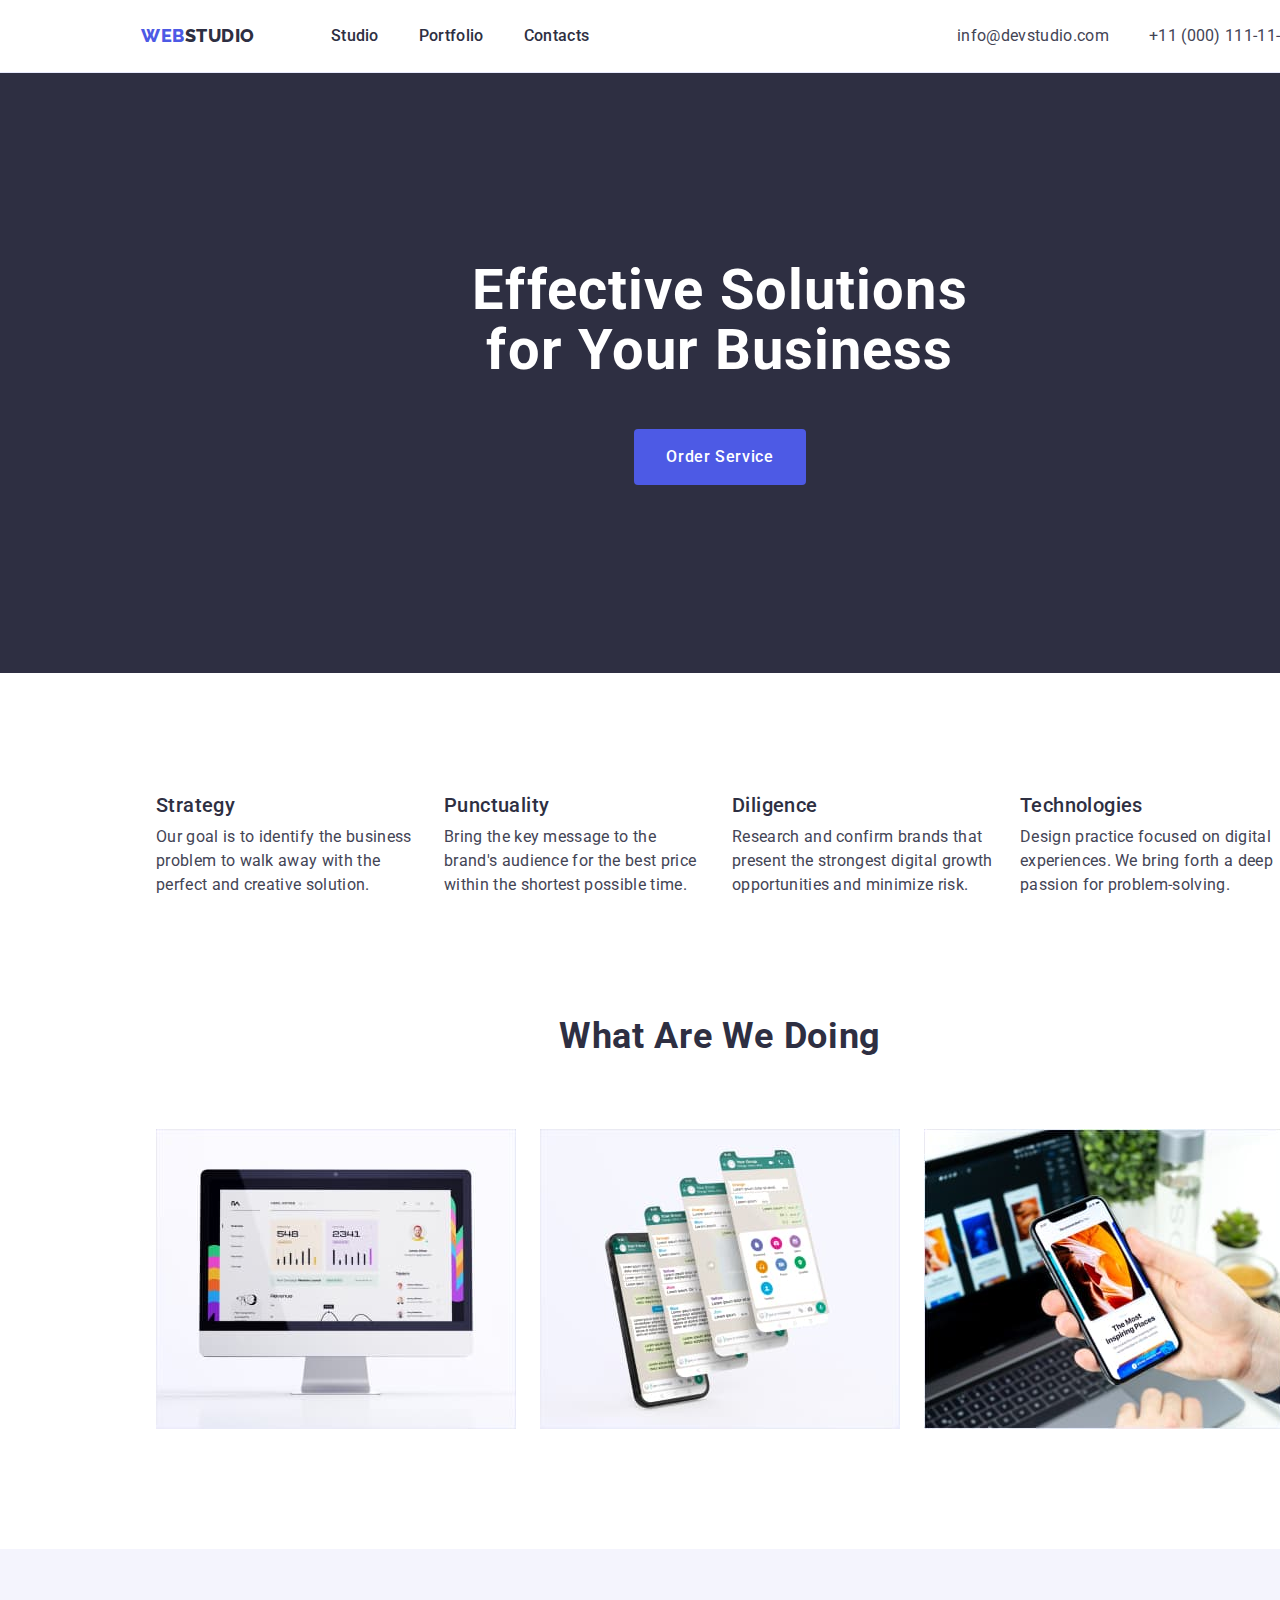
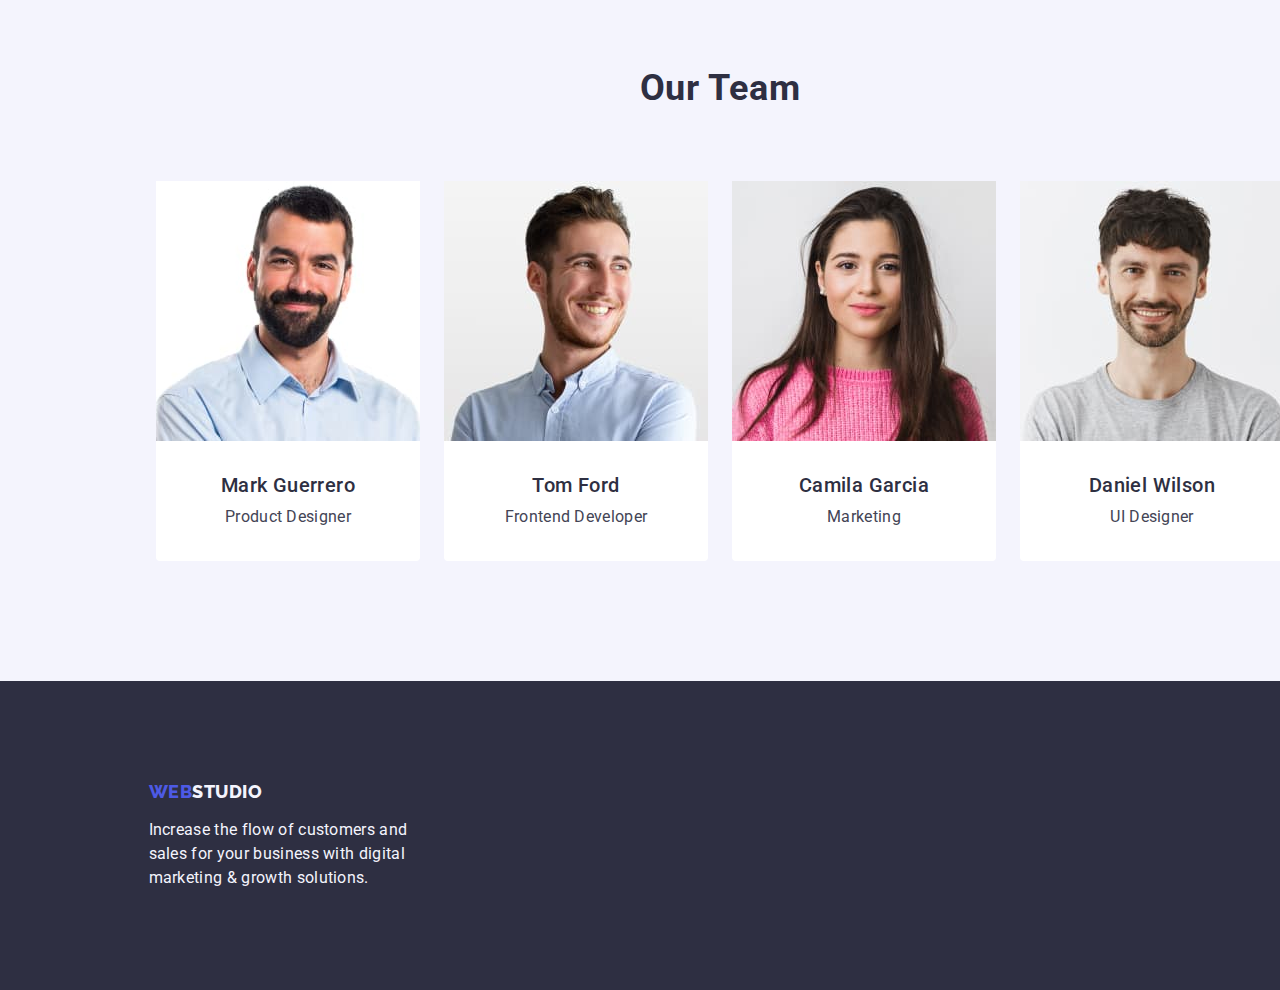
==== commit 20534aaf: "header footer" ====
--- a/index.html
+++ b/index.html
@@ -22,8 +22,8 @@
   </head>
   <body class="wrapper">
     <!-- header  -->
-    <header class="header-box">
-      <div class="container transform">
+    <header class="header">
+      <div class="container transform header-box">
         <nav class="transform">
           <!-- logo -->
           <a href="./index.html" class="logo link"
--- a/css/style.css
+++ b/css/style.css
@@ -108,6 +108,16 @@
 }
 
 /* ----------- header ------------ */
+.header-box {
+  padding: 24px 0;
+}
+
+.header .logo {
+  margin-right: 76px;
+}
+.menu-link:not(:last-child) {
+  margin-right: 40px;
+}
 
 .logo {
   font-family: 'Raleway', sans-serif;
@@ -169,8 +179,7 @@
 }
 
 /* frame */
-.header-box {
-  padding: 24px 0;
+.header {
   border-bottom: solid 1px var(--border-color);
 }
 /* ---------- hero -------------- */
@@ -274,7 +283,7 @@
 /* --------- footer --------- */
 .footer {
   background-color: var(--secondary-background-colour);
-  padding: 100px 0;
+
   padding-left: 15px;
 }
 
@@ -285,6 +294,10 @@
   display: inline-block;
   margin-bottom: 16px;
 }
+
+.footer-box {
+  padding: 100px 0;
+}
 .footer-desc {
   font-size: 16px;
   line-height: 1.5;
@@ -292,12 +305,6 @@
 
   color: var(--footer-text-colour);
   max-width: 264px;
-}
-.header-box .logo {
-  margin-right: 76px;
-}
-.menu-link:not(:last-child) {
-  margin-right: 40px;
 }
 
 /* =========== PORTFOLIO ============= */
@@ -328,13 +335,11 @@
 .filter-button {
   padding: 12px 24px;
 }
-.filter-box {
+
+.filter-box > .list {
   display: flex;
   justify-content: center;
   margin-bottom: 72px;
-}
-.filter-box > .list {
-  display: flex;
 }
 
 /* ----------- application ------------ */
